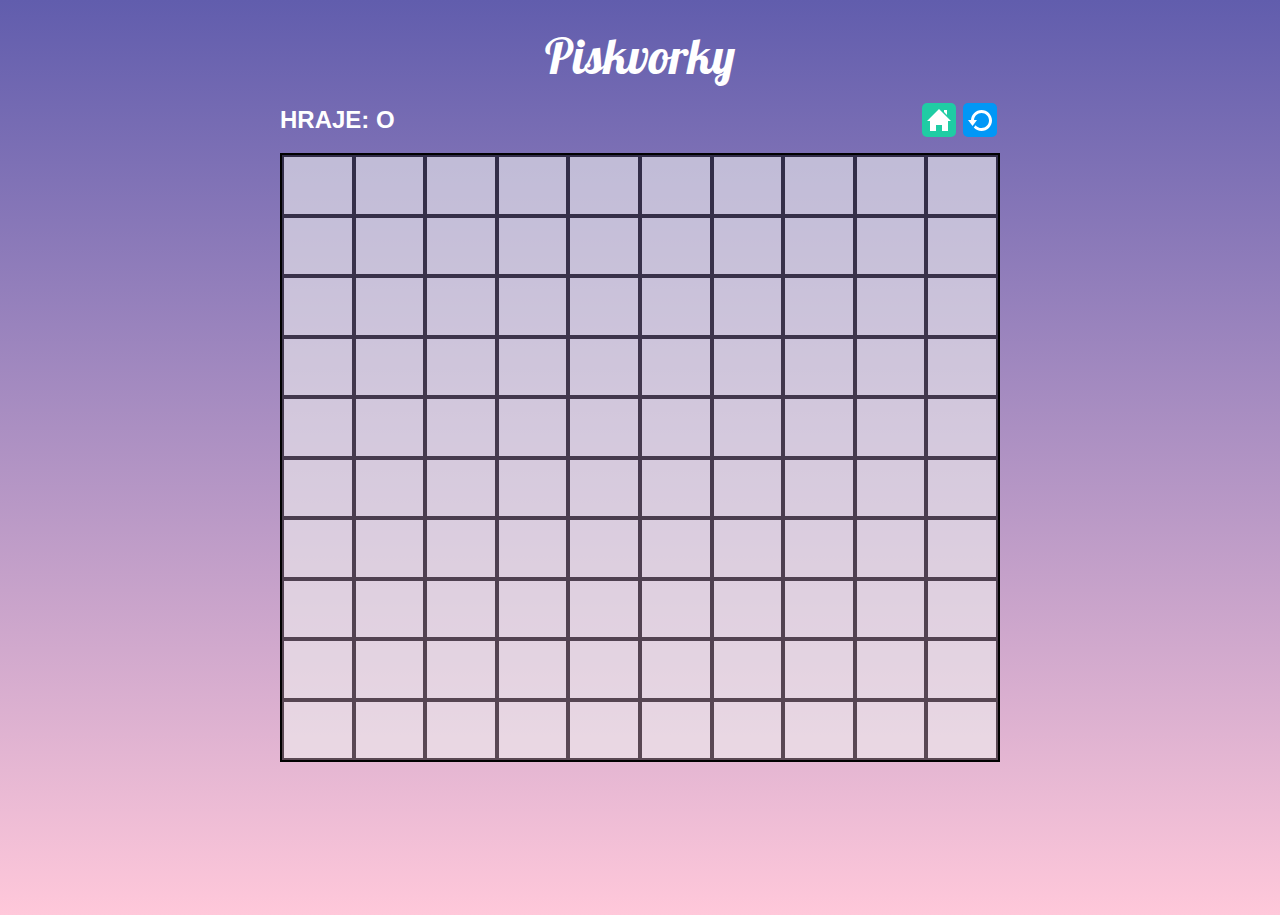
==== game.html @ 19b4281c "Task 2 - final" ====
<!DOCTYPE html>
<html lang="en">
  <head>
    <meta charset="UTF-8" />
    <meta name="viewport" content="width=device-width, initial-scale=1.0" />
    <title>Hra</title>
    <link rel="stylesheet" href="styles/common.css" />
    <link rel="stylesheet" href="styles/game.css" />
  </head>
  <body>
    <main>
      <h1>Piskvorky</h1>
      <div class="control__panel">
        <h2>HRAJE: O</h2>
        <div class="control__button--group">
          <a href="index.html" class="control__button button__primary">
            <img src="img/home.svg" alt="home"
          /></a>
          <a href="game.html" class="control__button button__secondary">
            <img src="img/restart.svg" alt="restart"
          /></a>
        </div>
      </div>
      <div class="game__board">
        <div class="row">
          <button class="cell"></button><button class="cell"></button
          ><button class="cell"></button><button class="cell"></button
          ><button class="cell"></button><button class="cell"></button
          ><button class="cell"></button><button class="cell"></button
          ><button class="cell"></button><button class="cell"></button>
        </div>
        <div class="row">
          <button class="cell"></button><button class="cell"></button
          ><button class="cell"></button><button class="cell"></button
          ><button class="cell"></button><button class="cell"></button
          ><button class="cell"></button><button class="cell"></button
          ><button class="cell"></button><button class="cell"></button>
        </div>
        <div class="row">
          <button class="cell"></button><button class="cell"></button
          ><button class="cell"></button><button class="cell"></button
          ><button class="cell"></button><button class="cell"></button
          ><button class="cell"></button><button class="cell"></button
          ><button class="cell"></button><button class="cell"></button>
        </div>
        <div class="row">
          <button class="cell"></button><button class="cell"></button
          ><button class="cell"></button><button class="cell"></button
          ><button class="cell"></button><button class="cell"></button
          ><button class="cell"></button><button class="cell"></button
          ><button class="cell"></button><button class="cell"></button>
        </div>
        <div class="row">
          <button class="cell"></button><button class="cell"></button
          ><button class="cell"></button><button class="cell"></button
          ><button class="cell"></button><button class="cell"></button
          ><button class="cell"></button><button class="cell"></button
          ><button class="cell"></button><button class="cell"></button>
        </div>
        <div class="row">
          <button class="cell"></button><button class="cell"></button
          ><button class="cell"></button><button class="cell"></button
          ><button class="cell"></button><button class="cell"></button
          ><button class="cell"></button><button class="cell"></button
          ><button class="cell"></button><button class="cell"></button>
        </div>
        <div class="row">
          <button class="cell"></button><button class="cell"></button
          ><button class="cell"></button><button class="cell"></button
          ><button class="cell"></button><button class="cell"></button
          ><button class="cell"></button><button class="cell"></button
          ><button class="cell"></button><button class="cell"></button>
        </div>
        <div class="row">
          <button class="cell"></button><button class="cell"></button
          ><button class="cell"></button><button class="cell"></button
          ><button class="cell"></button><button class="cell"></button
          ><button class="cell"></button><button class="cell"></button
          ><button class="cell"></button><button class="cell"></button>
        </div>
        <div class="row">
          <button class="cell"></button><button class="cell"></button
          ><button class="cell"></button><button class="cell"></button
          ><button class="cell"></button><button class="cell"></button
          ><button class="cell"></button><button class="cell"></button
          ><button class="cell"></button><button class="cell"></button>
        </div>
        <div class="row">
          <button class="cell"></button><button class="cell"></button
          ><button class="cell"></button><button class="cell"></button
          ><button class="cell"></button><button class="cell"></button
          ><button class="cell"></button><button class="cell"></button
          ><button class="cell"></button><button class="cell"></button>
        </div>
      </div>
    </main>
  </body>
</html>
---- styles/common.css ----
@import url('https://fonts.googleapis.com/css2?family=Lobster:wght@400;500;600');

html {
  background-image: linear-gradient(#615dad, #ffc8da);
  height: 96%;
  display: flex;
  align-items: center;
  padding: 2%;
}

main {
  color: #ffffff;
  text-align: center;

  font-family: sans-serif;
}

h1 {
  font-family: 'Lobster', cursive;
}

.button__primary {
  background-color: #1fcca4;
}

.button__secondary {
  background-color: #0197f6;
}

.button__primary:hover {
  background-color: #1cbb96;
}

.button__secondary:hover {
  background-color: #0090e9;
}
---- styles/game.css ----
body {
  width: 100%;
  height: 100%;
}

h1 {
  font-size: 3rem;
  font-weight: normal;
  margin: 0;
}

main {
  max-width: 80vmin;
  margin: auto;
  max-height: 80vmin;
  height: 70%;
}

.game__board {
  display: flex;
  flex-direction: column;
  height: 100%;
  border: 2px solid black;
}

.cell {
  border: 2px solid black;
  min-width: 25px;
  min-height: 25px;
  opacity: 0.6;
  flex-grow: 1;
}

.row {
  display: flex;
  flex-direction: row;
  flex-grow: 1;
}

.control__panel {
  display: flex;
  justify-content: space-between;
  align-items: center;
}

.control__button {
  height: 24px;
  display: block;
  padding: 5px;
  border-radius: 5px;
  margin: 0.2rem;
}

.control__button--group {
  display: flex;
}

.cell:hover,
.cell:focus {
  opacity: 0.3;
}
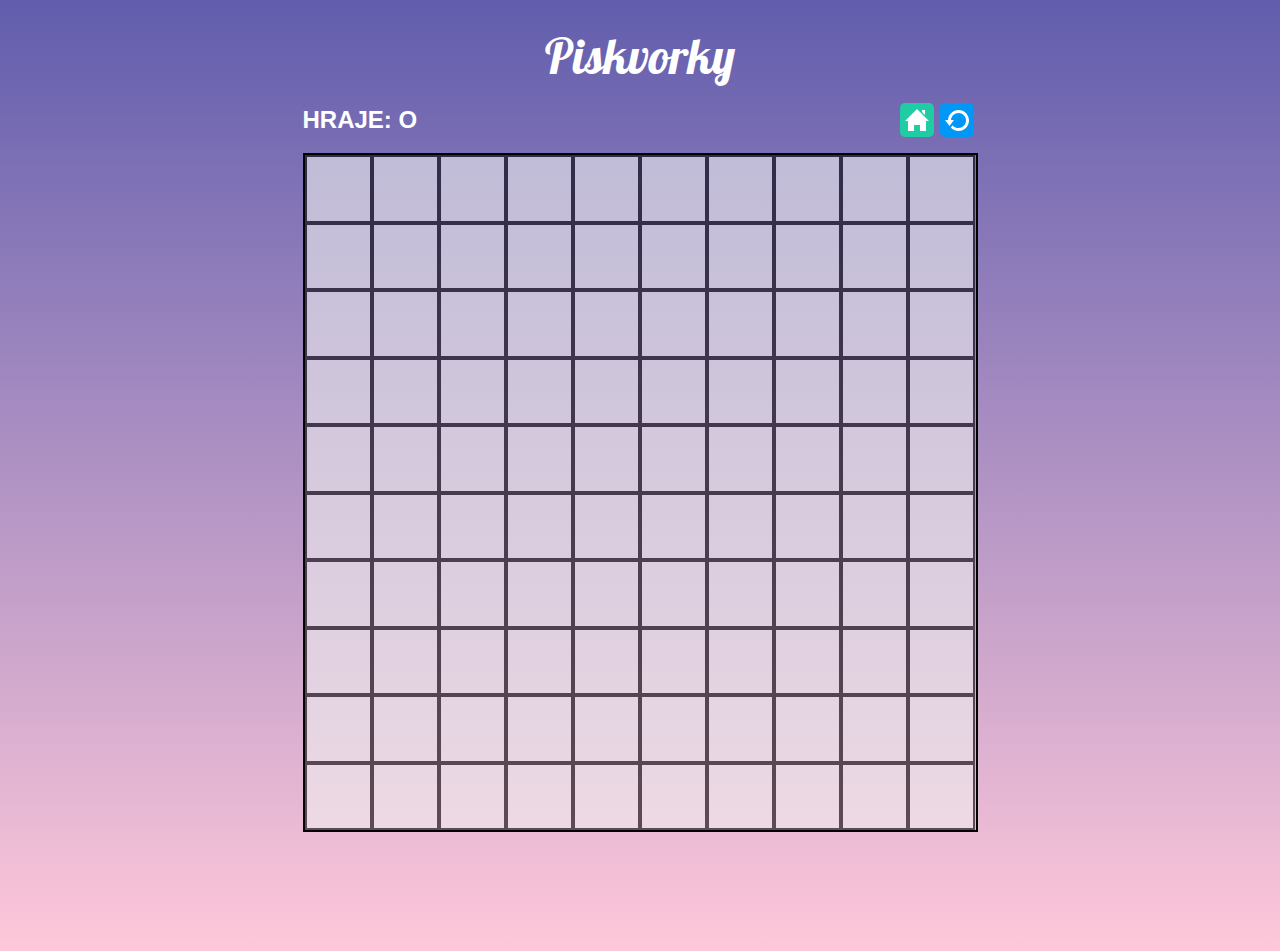
==== commit bf11ab7b: "comment fix" ====
--- a/game.html
+++ b/game.html
@@ -23,74 +23,124 @@
       </div>
       <div class="game__board">
         <div class="row">
-          <button class="cell"></button><button class="cell"></button
-          ><button class="cell"></button><button class="cell"></button
-          ><button class="cell"></button><button class="cell"></button
-          ><button class="cell"></button><button class="cell"></button
-          ><button class="cell"></button><button class="cell"></button>
+          <button class="cell"></button>
+          <button class="cell"></button>
+          <button class="cell"></button>
+          <button class="cell"></button>
+          <button class="cell"></button>
+          <button class="cell"></button>
+          <button class="cell"></button>
+          <button class="cell"></button>
+          <button class="cell"></button>
+          <button class="cell"></button>
         </div>
         <div class="row">
-          <button class="cell"></button><button class="cell"></button
-          ><button class="cell"></button><button class="cell"></button
-          ><button class="cell"></button><button class="cell"></button
-          ><button class="cell"></button><button class="cell"></button
-          ><button class="cell"></button><button class="cell"></button>
+          <button class="cell"></button>
+          <button class="cell"></button>
+          <button class="cell"></button>
+          <button class="cell"></button>
+          <button class="cell"></button>
+          <button class="cell"></button>
+          <button class="cell"></button>
+          <button class="cell"></button>
+          <button class="cell"></button>
+          <button class="cell"></button>
         </div>
         <div class="row">
-          <button class="cell"></button><button class="cell"></button
-          ><button class="cell"></button><button class="cell"></button
-          ><button class="cell"></button><button class="cell"></button
-          ><button class="cell"></button><button class="cell"></button
-          ><button class="cell"></button><button class="cell"></button>
+          <button class="cell"></button>
+          <button class="cell"></button>
+          <button class="cell"></button>
+          <button class="cell"></button>
+          <button class="cell"></button>
+          <button class="cell"></button>
+          <button class="cell"></button>
+          <button class="cell"></button>
+          <button class="cell"></button>
+          <button class="cell"></button>
         </div>
         <div class="row">
-          <button class="cell"></button><button class="cell"></button
-          ><button class="cell"></button><button class="cell"></button
-          ><button class="cell"></button><button class="cell"></button
-          ><button class="cell"></button><button class="cell"></button
-          ><button class="cell"></button><button class="cell"></button>
+          <button class="cell"></button>
+          <button class="cell"></button>
+          <button class="cell"></button>
+          <button class="cell"></button>
+          <button class="cell"></button>
+          <button class="cell"></button>
+          <button class="cell"></button>
+          <button class="cell"></button>
+          <button class="cell"></button>
+          <button class="cell"></button>
         </div>
         <div class="row">
-          <button class="cell"></button><button class="cell"></button
-          ><button class="cell"></button><button class="cell"></button
-          ><button class="cell"></button><button class="cell"></button
-          ><button class="cell"></button><button class="cell"></button
-          ><button class="cell"></button><button class="cell"></button>
+          <button class="cell"></button>
+          <button class="cell"></button>
+          <button class="cell"></button>
+          <button class="cell"></button>
+          <button class="cell"></button>
+          <button class="cell"></button>
+          <button class="cell"></button>
+          <button class="cell"></button>
+          <button class="cell"></button>
+          <button class="cell"></button>
         </div>
         <div class="row">
-          <button class="cell"></button><button class="cell"></button
-          ><button class="cell"></button><button class="cell"></button
-          ><button class="cell"></button><button class="cell"></button
-          ><button class="cell"></button><button class="cell"></button
-          ><button class="cell"></button><button class="cell"></button>
+          <button class="cell"></button>
+          <button class="cell"></button>
+          <button class="cell"></button>
+          <button class="cell"></button>
+          <button class="cell"></button>
+          <button class="cell"></button>
+          <button class="cell"></button>
+          <button class="cell"></button>
+          <button class="cell"></button>
+          <button class="cell"></button>
         </div>
         <div class="row">
-          <button class="cell"></button><button class="cell"></button
-          ><button class="cell"></button><button class="cell"></button
-          ><button class="cell"></button><button class="cell"></button
-          ><button class="cell"></button><button class="cell"></button
-          ><button class="cell"></button><button class="cell"></button>
+          <button class="cell"></button>
+          <button class="cell"></button>
+          <button class="cell"></button>
+          <button class="cell"></button>
+          <button class="cell"></button>
+          <button class="cell"></button>
+          <button class="cell"></button>
+          <button class="cell"></button>
+          <button class="cell"></button>
+          <button class="cell"></button>
         </div>
         <div class="row">
-          <button class="cell"></button><button class="cell"></button
-          ><button class="cell"></button><button class="cell"></button
-          ><button class="cell"></button><button class="cell"></button
-          ><button class="cell"></button><button class="cell"></button
-          ><button class="cell"></button><button class="cell"></button>
+          <button class="cell"></button>
+          <button class="cell"></button>
+          <button class="cell"></button>
+          <button class="cell"></button>
+          <button class="cell"></button>
+          <button class="cell"></button>
+          <button class="cell"></button>
+          <button class="cell"></button>
+          <button class="cell"></button>
+          <button class="cell"></button>
         </div>
         <div class="row">
-          <button class="cell"></button><button class="cell"></button
-          ><button class="cell"></button><button class="cell"></button
-          ><button class="cell"></button><button class="cell"></button
-          ><button class="cell"></button><button class="cell"></button
-          ><button class="cell"></button><button class="cell"></button>
+          <button class="cell"></button>
+          <button class="cell"></button>
+          <button class="cell"></button>
+          <button class="cell"></button>
+          <button class="cell"></button>
+          <button class="cell"></button>
+          <button class="cell"></button>
+          <button class="cell"></button>
+          <button class="cell"></button>
+          <button class="cell"></button>
         </div>
         <div class="row">
-          <button class="cell"></button><button class="cell"></button
-          ><button class="cell"></button><button class="cell"></button
-          ><button class="cell"></button><button class="cell"></button
-          ><button class="cell"></button><button class="cell"></button
-          ><button class="cell"></button><button class="cell"></button>
+          <button class="cell"></button>
+          <button class="cell"></button>
+          <button class="cell"></button>
+          <button class="cell"></button>
+          <button class="cell"></button>
+          <button class="cell"></button>
+          <button class="cell"></button>
+          <button class="cell"></button>
+          <button class="cell"></button>
+          <button class="cell"></button>
         </div>
       </div>
     </main>
--- a/styles/common.css
+++ b/styles/common.css
@@ -2,10 +2,12 @@
 
 html {
   background-image: linear-gradient(#615dad, #ffc8da);
-  height: 96%;
+  background-repeat: no-repeat;
+  height: 100%;
   display: flex;
   align-items: center;
   padding: 2%;
+
 }
 
 main {
--- a/styles/game.css
+++ b/styles/game.css
@@ -10,7 +10,7 @@
 }
 
 main {
-  max-width: 80vmin;
+  max-width: 75vmin;
   margin: auto;
   max-height: 80vmin;
   height: 70%;
@@ -19,14 +19,15 @@
 .game__board {
   display: flex;
   flex-direction: column;
-  height: 100%;
+  height: 75vmin;
   border: 2px solid black;
 }
 
 .cell {
   border: 2px solid black;
-  min-width: 25px;
-  min-height: 25px;
+  /* min-width: 25px;
+  min-height: 25px; */
+  padding: 0;
   opacity: 0.6;
   flex-grow: 1;
 }
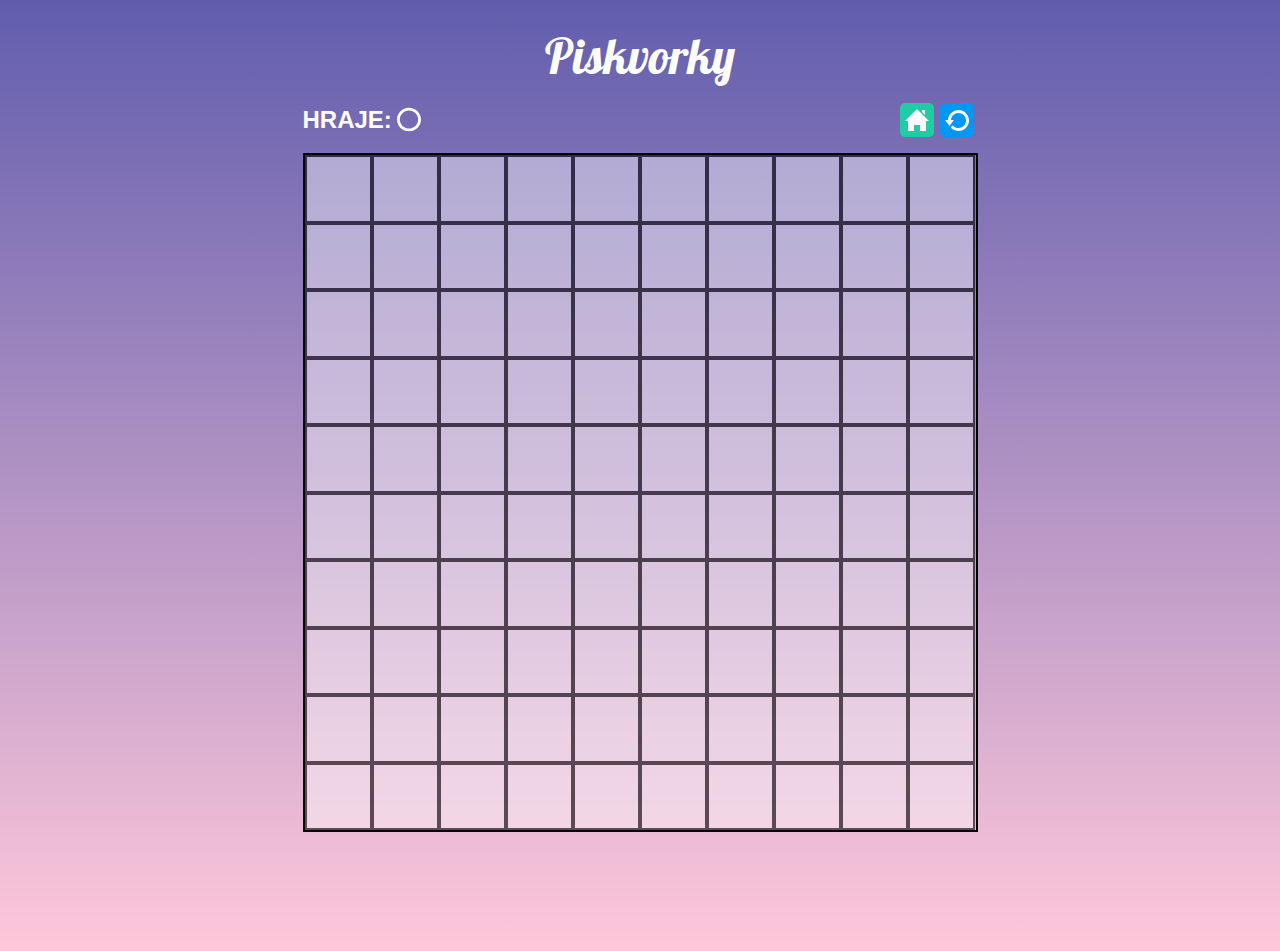
==== commit 4c0bff16: "3 task" ====
--- a/game.html
+++ b/game.html
@@ -6,17 +6,24 @@
     <title>Hra</title>
     <link rel="stylesheet" href="styles/common.css" />
     <link rel="stylesheet" href="styles/game.css" />
+    <script type="module" src="./js/game.js"></script>
   </head>
   <body>
     <main>
       <h1>Piskvorky</h1>
       <div class="control__panel">
-        <h2>HRAJE: O</h2>
+        <div class="current__player">
+          <h2>HRAJE:</h2>
+          <img src="./img/circle-white.svg" alt="Circle" class="player" />
+        </div>
         <div class="control__button--group">
           <a href="index.html" class="control__button button__primary">
             <img src="img/home.svg" alt="home"
           /></a>
-          <a href="game.html" class="control__button button__secondary">
+          <a
+            href="game.html"
+            class="control__button restart__button button__secondary"
+          >
             <img src="img/restart.svg" alt="restart"
           /></a>
         </div>
--- a/styles/game.css
+++ b/styles/game.css
@@ -25,11 +25,10 @@
 
 .cell {
   border: 2px solid black;
-  /* min-width: 25px;
-  min-height: 25px; */
   padding: 0;
   opacity: 0.6;
   flex-grow: 1;
+  background-color: rgba(255, 255, 255, 0.7);
 }
 
 .row {
@@ -60,3 +59,44 @@
 .cell:focus {
   opacity: 0.3;
 }
+
+.current__player {
+  display: flex;
+}
+
+.player {
+  margin-left: 5px;
+}
+
+.board__field--circle {
+  background-image: url(../img/circle.svg);
+  background-repeat: no-repeat;
+  background-position: center;
+  background-size: 70%;
+}
+
+.board__field--cross {
+  background-image: url(../img/cross.svg);
+  background-repeat: no-repeat;
+  background-position: center;
+  background-size: 70%;
+}
+
+.cell:disabled {
+  background-color: rgba(255, 255, 255, 0.7);
+}
+
+@keyframes pulse {
+  from {
+    transform: scale(0.5);
+  }
+
+  to {
+    transform: scale(1);
+  }
+}
+
+.board__field--circle,
+.board__field--cross {
+  animation: pulse 0.15s;
+}
